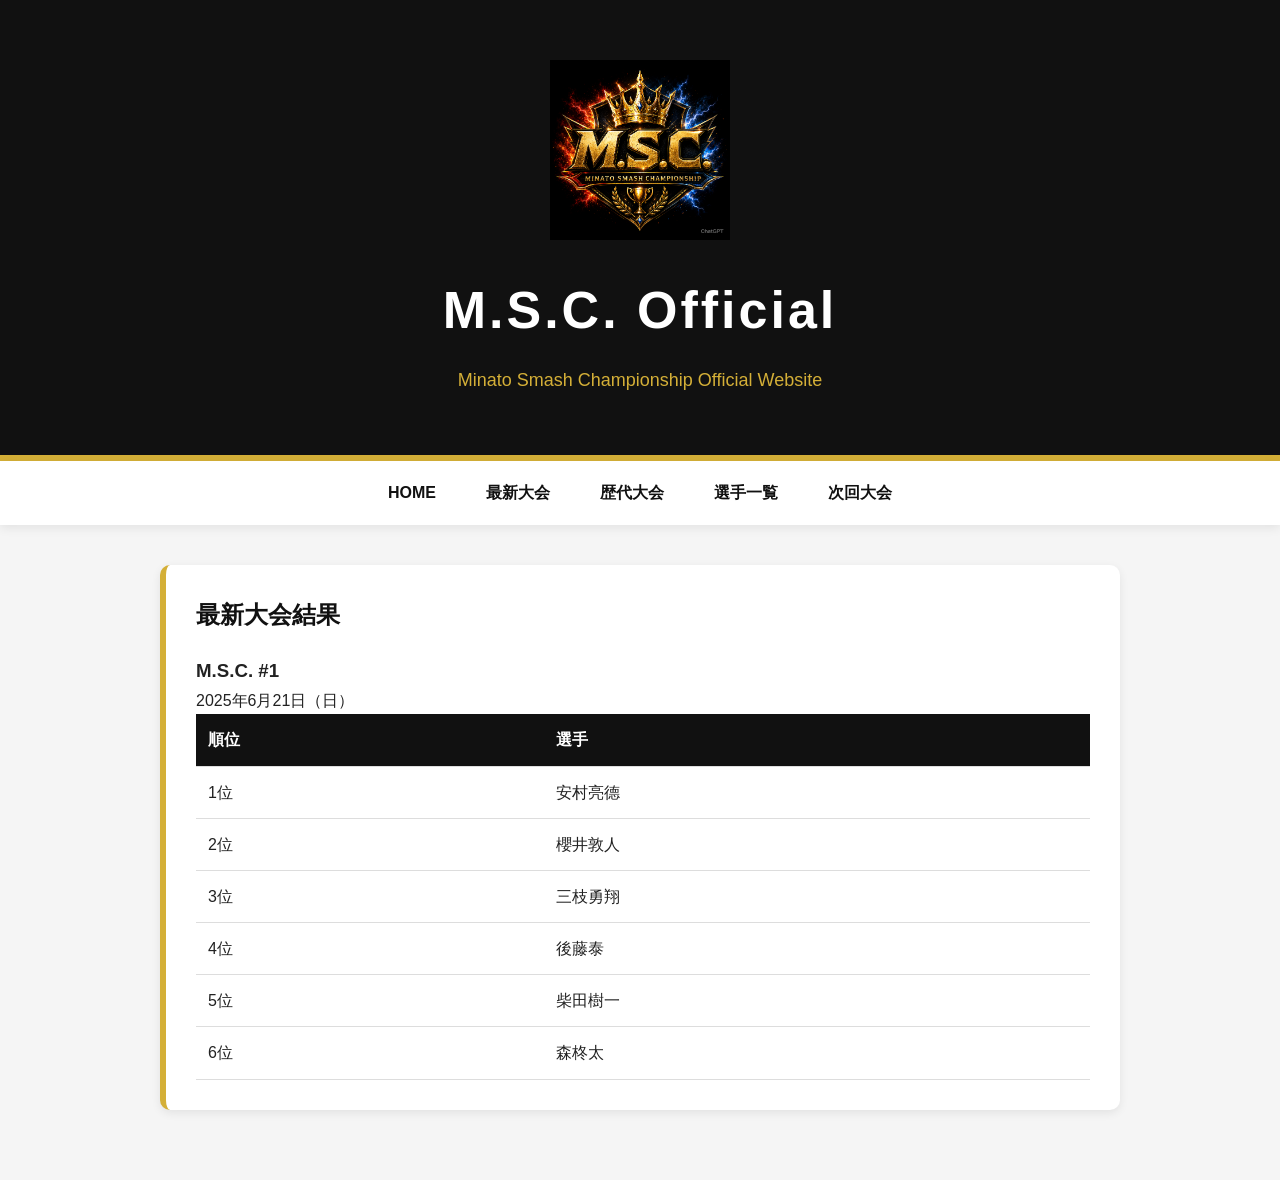
==== index.html @ dd4acc70 "Add stylesheet link to index.html" ====
<!DOCTYPE html>
<html lang="ja">
<head>
<meta charset="UTF-8">
<meta name="viewport" content="width=device-width, initial-scale=1.0">

<title>M.S.C. Official</title>
<link rel="stylesheet" href="style.css">

<style>

*{
margin:0;
padding:0;
box-sizing:border-box;
}

body{
font-family:"Yu Gothic",sans-serif;
background:#f5f5f5;
color:#222;
line-height:1.7;
}

header{
background:#111;
color:#fff;
padding:60px 20px;
text-align:center;
border-bottom:6px solid #d4af37;
}

.logo{
font-size:52px;
font-weight:bold;
letter-spacing:3px;
}

.subtitle{
margin-top:10px;
font-size:18px;
color:#d4af37;
}

nav{
background:#fff;
display:flex;
justify-content:center;
flex-wrap:wrap;
box-shadow:0 3px 10px rgba(0,0,0,.08);
}

nav a{
padding:18px 25px;
text-decoration:none;
color:#111;
font-weight:bold;
transition:.3s;
}

nav a:hover{
color:#d4af37;
}

main{
max-width:1000px;
margin:auto;
padding:40px 20px;
}

.card{
background:white;
padding:30px;
margin-bottom:30px;
border-left:6px solid #d4af37;
box-shadow:0 3px 10px rgba(0,0,0,.08);
border-radius:10px;
}

.card h2{
margin-bottom:20px;
color:#111;
}

table{
width:100%;
border-collapse:collapse;
}

th,td{
padding:12px;
border-bottom:1px solid #ddd;
text-align:left;
}

th{
background:#111;
color:white;
}

footer{
background:#111;
color:white;
text-align:center;
padding:25px;
margin-top:50px;
}

</style>

</head>

<body>

<header>
  
<div class="logo">
<img src="2c39f128fb6e90e_file_00000000c43072099f70bcb75e270d7d_wm.png" alt="M.S.C. Logo" style="width:180px;"><br>
M.S.C. Official
</div>

<div class="subtitle">
Minato Smash Championship Official Website
</div>

</header>

<nav>

<a href="#">HOME</a>
<a href="#">最新大会</a>
<a href="history.html">歴代大会</a>
<a href="players.html">選手一覧</a>
<a href="next.html">次回大会</a>

</nav>

<main>

<div class="card">

<h2>最新大会結果</h2>

<h3>M.S.C. #1</h3>

<p>2025年6月21日（日）</p>

<table>

<tr>
<th>順位</th>
<th>選手</th>
</tr>

<tr><td>1位</td><td>安村亮德</td></tr>
<tr><td>2位</td><td>櫻井敦人</td></tr>
<tr><td>3位</td><td>三枝勇翔</td></tr>
<tr><td>4位</td><td>後藤泰</td></tr>
<tr><td>5位</td><td>柴田樹一</td></tr>
<tr><td>6位</td><td>森柊太</td></tr>

</table>

</div>
---- style.css ----
body{
    margin:0;
    font-family:"Yu Gothic",sans-serif;
    background:#f5f5f5;
    color:#222;
}

header{
    background:#111;
    color:white;
    text-align:center;
    padding:40px 20px;
    border-bottom:5px solid gold;
}

main{
    max-width:900px;
    margin:auto;
    padding:20px;
}

.card{
    background:white;
    padding:20px;
    margin-bottom:20px;
    border-left:5px solid gold;
    border-radius:10px;
    box-shadow:0 2px 8px rgba(0,0,0,.15);
}

.button{
    display:inline-block;
    background:#111;
    color:white;
    text-decoration:none;
    padding:12px 20px;
    border-radius:8px;
}

.button:hover{
    background:gold;
    color:#111;
}

table{
    width:100%;
    border-collapse:collapse;
}

th,td{
    padding:10px;
    border-bottom:1px solid #ddd;
}

th{
    background:#111;
    color:white;
}
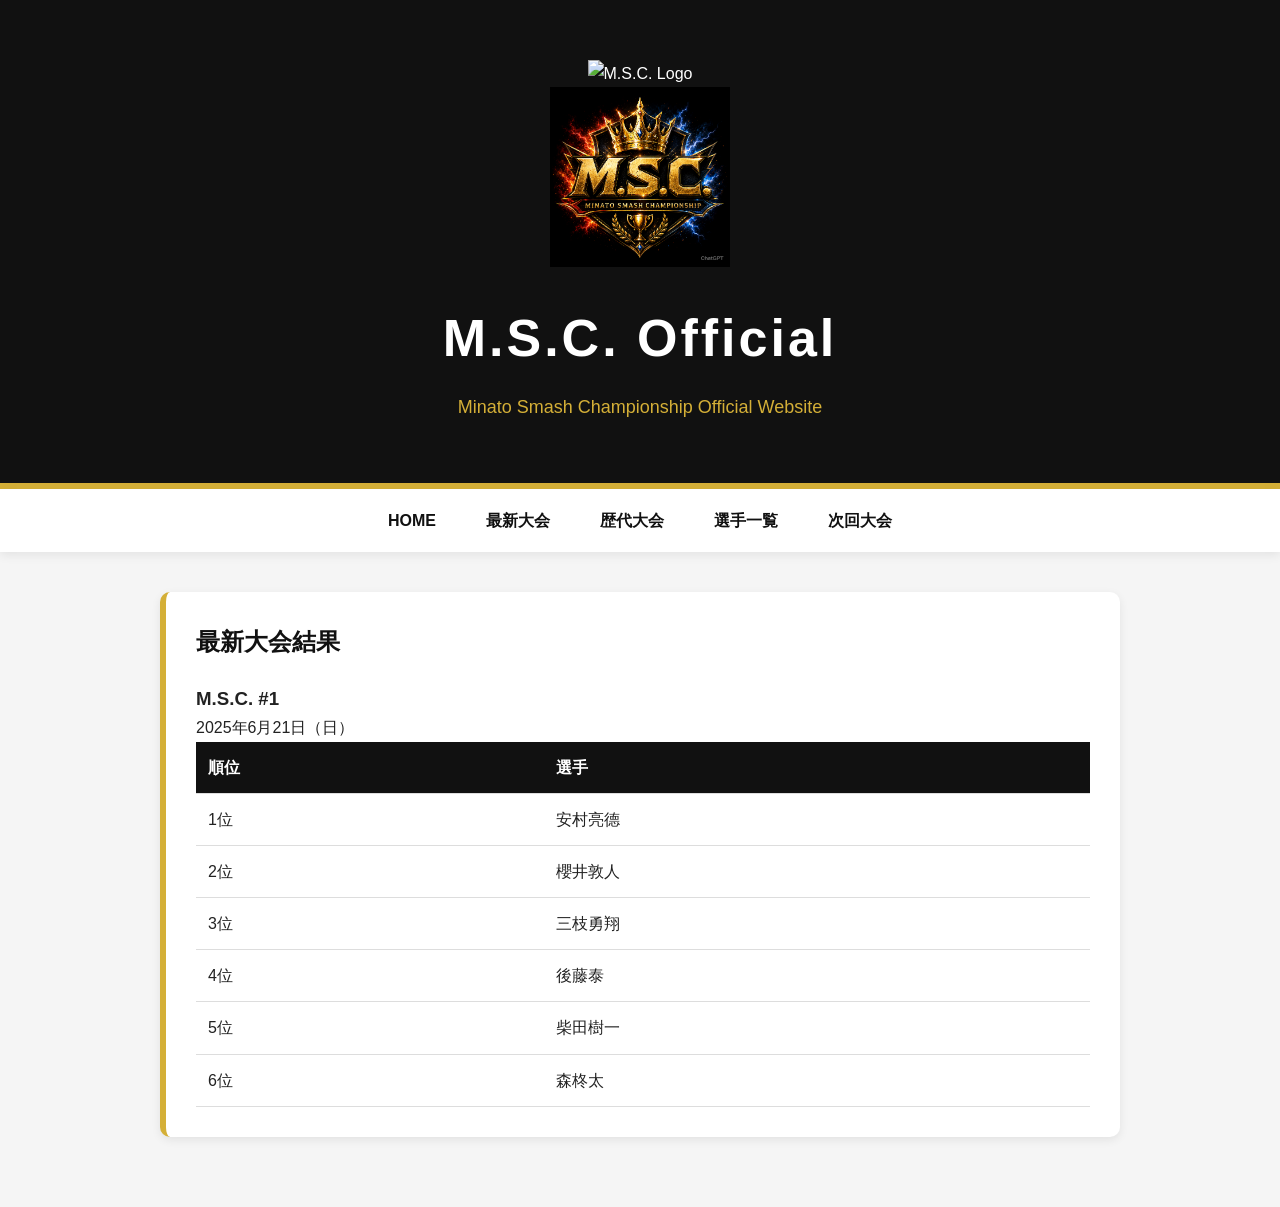
==== commit 4ee039a2: "Update index.html" ====
--- a/index.html
+++ b/index.html
@@ -113,6 +113,8 @@
 <body>
 
 <header>
+
+<img src="logo.png" alt="M.S.C. Logo" width="180">
   
 <div class="logo">
 <img src="2c39f128fb6e90e_file_00000000c43072099f70bcb75e270d7d_wm.png" alt="M.S.C. Logo" style="width:180px;"><br>
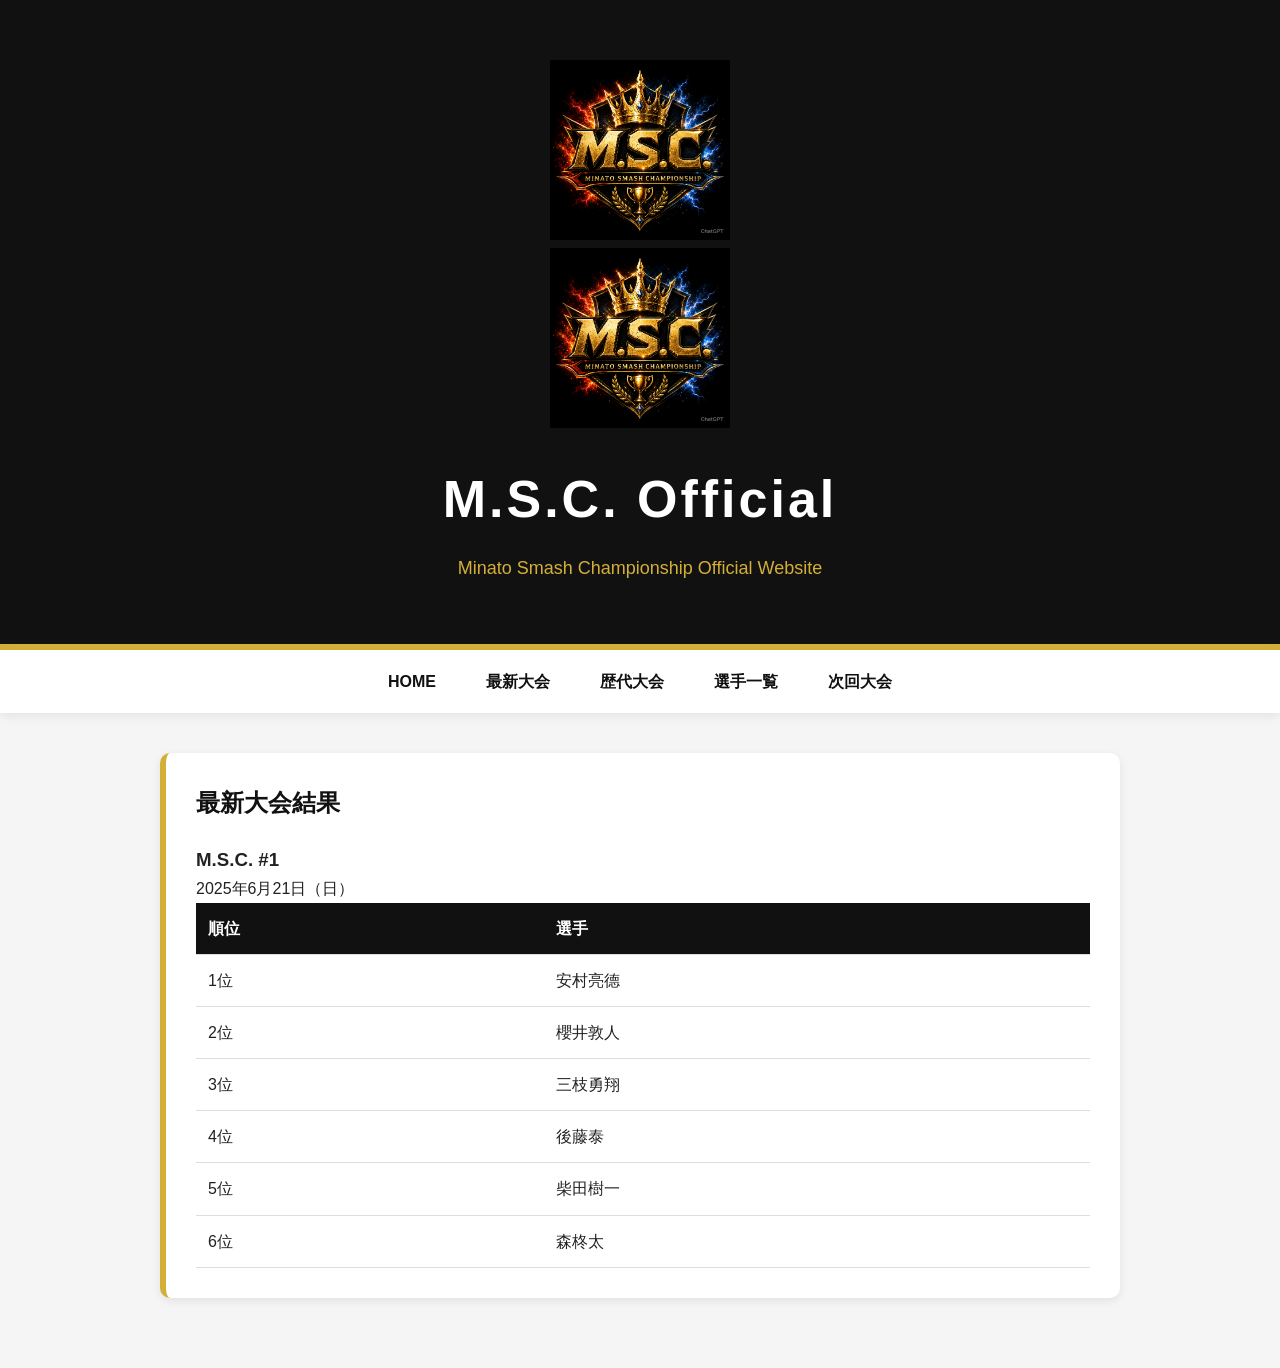
==== commit 6b8160e7: "Update index.html" ====
--- a/index.html
+++ b/index.html
@@ -114,7 +114,7 @@
 
 <header>
 
-<img src="logo.png" alt="M.S.C. Logo" width="180">
+<img src="2c39f128fb6e90e_file_00000000c43072099f70bcb75e270d7d_wm.png" alt="M.S.C. Logo" width="180">
   
 <div class="logo">
 <img src="2c39f128fb6e90e_file_00000000c43072099f70bcb75e270d7d_wm.png" alt="M.S.C. Logo" style="width:180px;"><br>
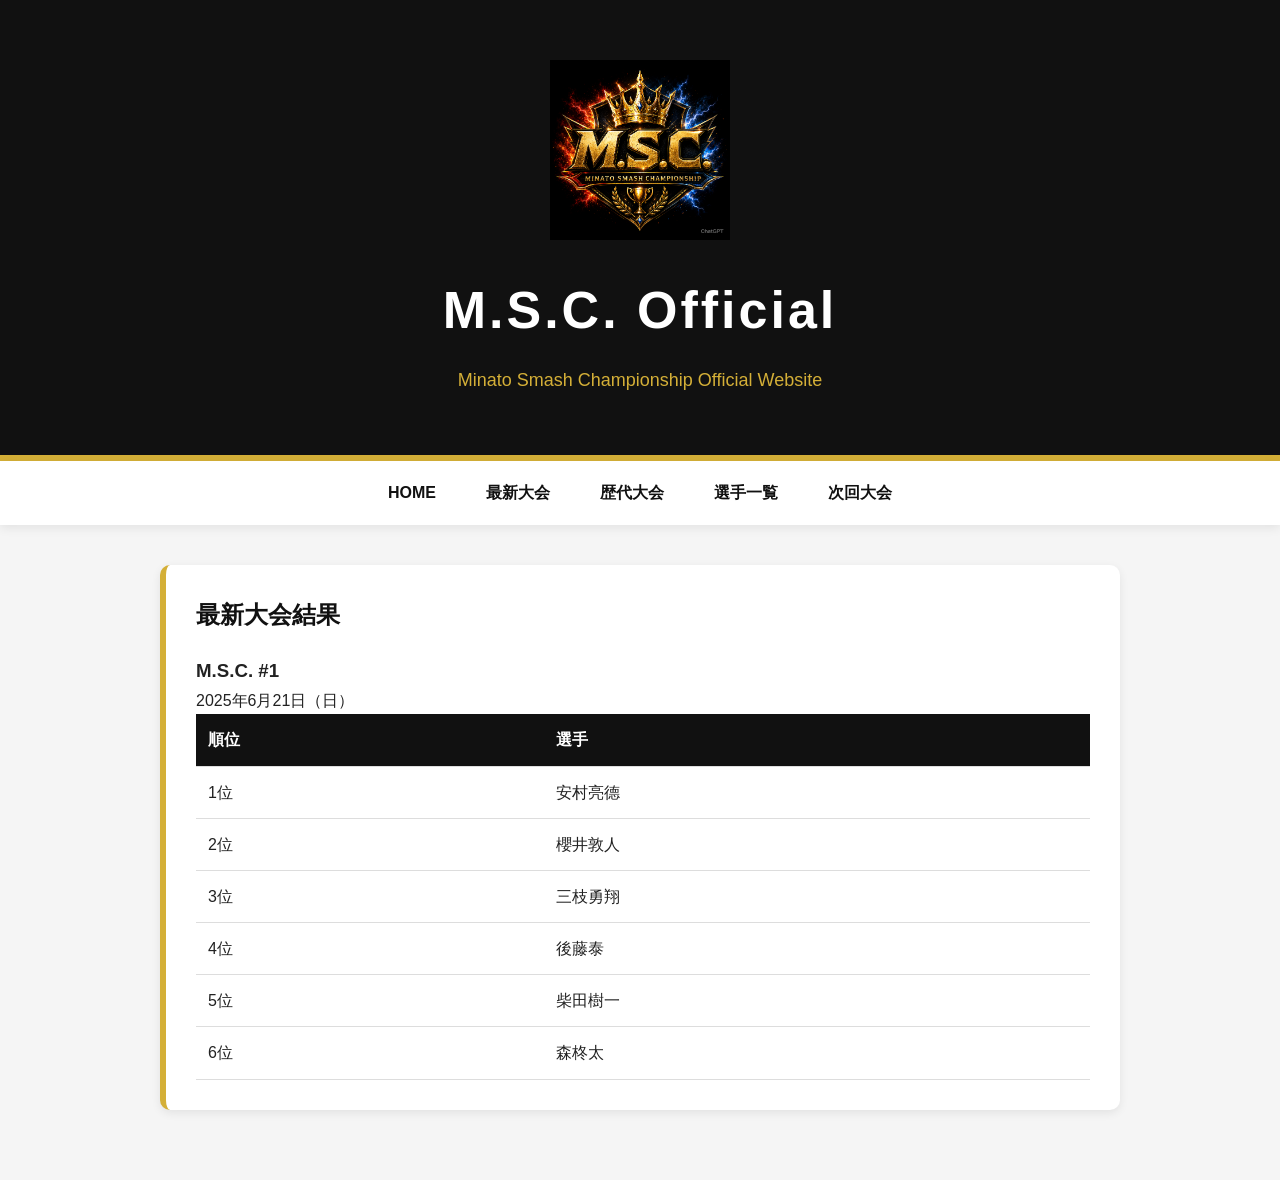
==== commit e9b03f3e: "Remove redundant image tag from header" ====
--- a/index.html
+++ b/index.html
@@ -114,7 +114,6 @@
 
 <header>
 
-<img src="2c39f128fb6e90e_file_00000000c43072099f70bcb75e270d7d_wm.png" alt="M.S.C. Logo" width="180">
   
 <div class="logo">
 <img src="2c39f128fb6e90e_file_00000000c43072099f70bcb75e270d7d_wm.png" alt="M.S.C. Logo" style="width:180px;"><br>
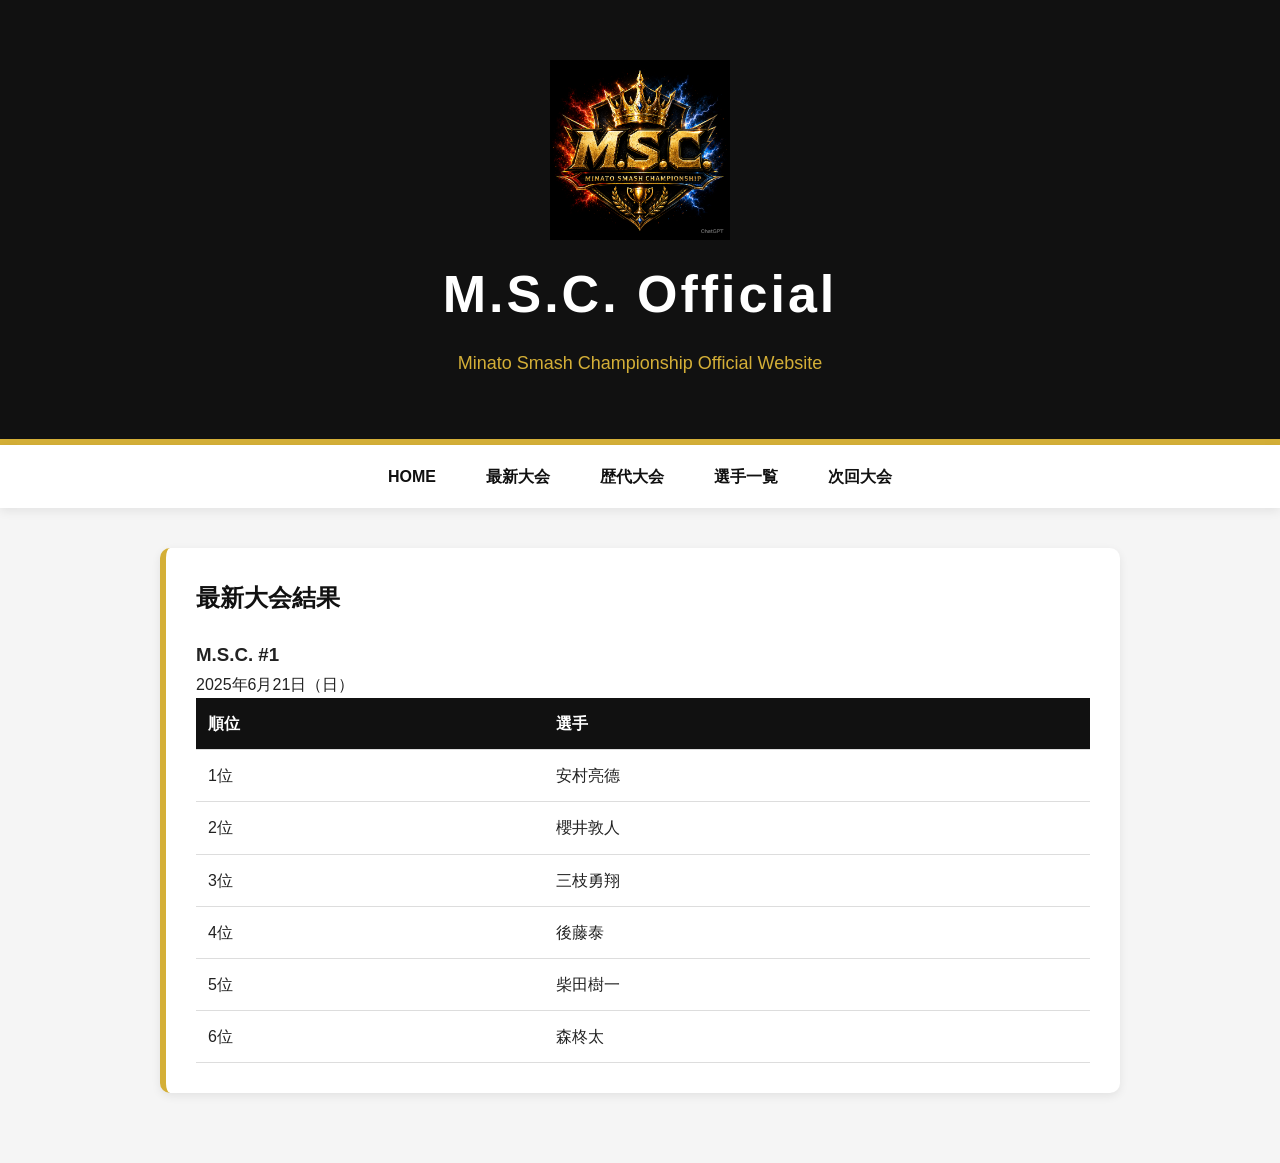
==== commit 45b0e931: "Update index.html" ====
--- a/index.html
+++ b/index.html
@@ -116,8 +116,8 @@
 
   
 <div class="logo">
-<img src="2c39f128fb6e90e_file_00000000c43072099f70bcb75e270d7d_wm.png" alt="M.S.C. Logo" style="width:180px;"><br>
-M.S.C. Official
+    <img src="2c39f128fb6e90e_file_00000000c43072099f70bcb75e270d7d_wm.png" alt="M.S.C. Logo" style="width:180px; display:block; margin:0 auto 10px;">
+    M.S.C. Official
 </div>
 
 <div class="subtitle">
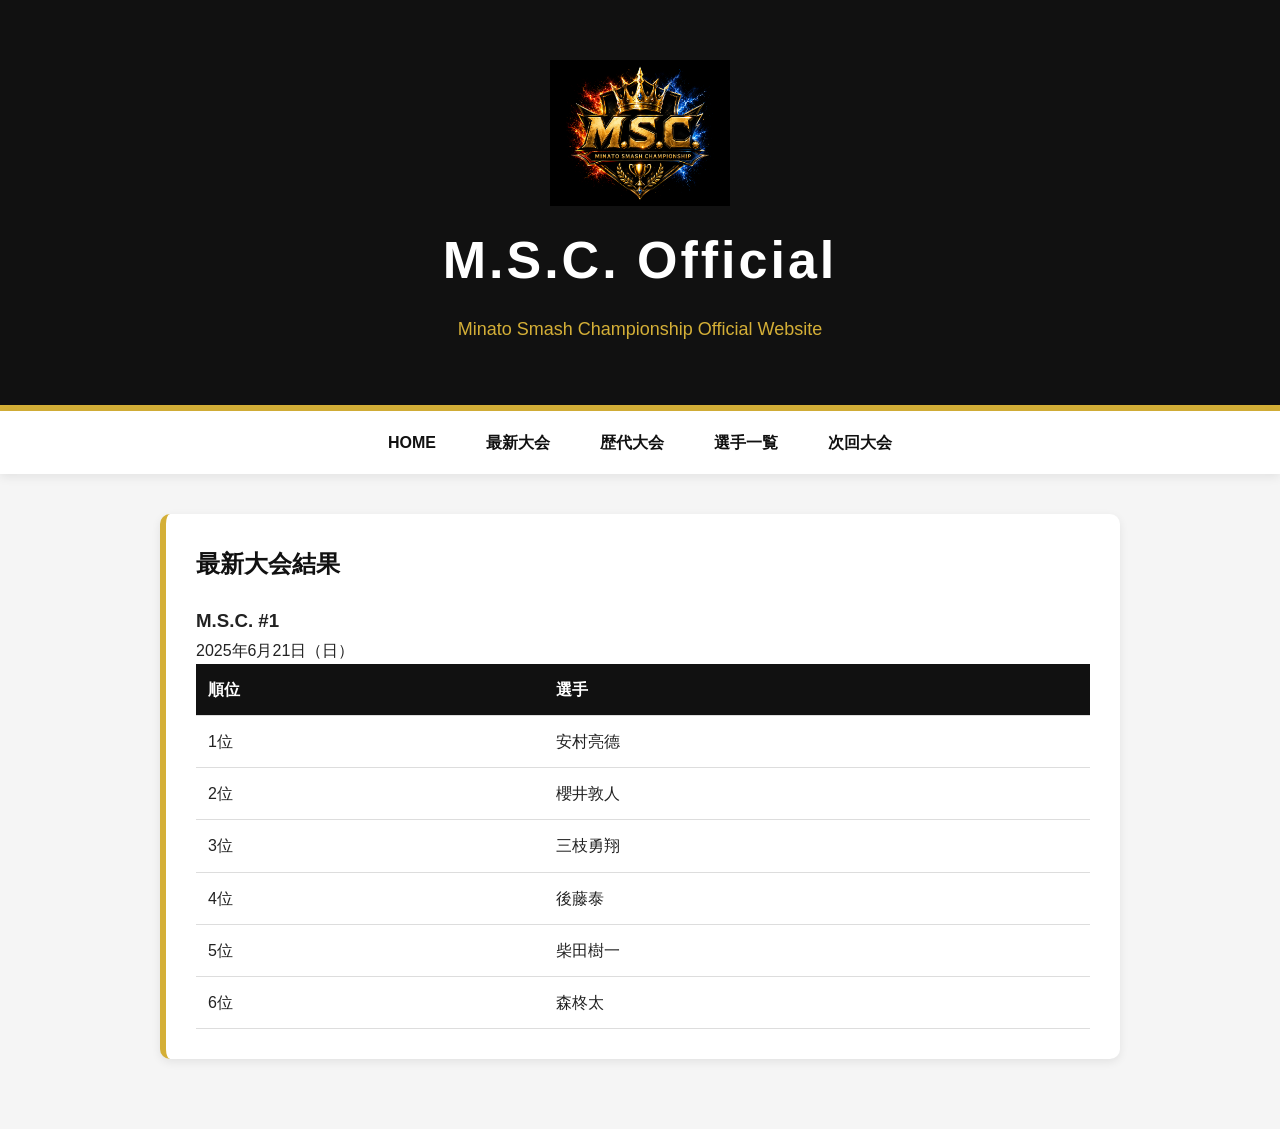
==== commit 8065832b: "Update logo image source in index.html" ====
--- a/index.html
+++ b/index.html
@@ -116,7 +116,7 @@
 
   
 <div class="logo">
-    <img src="2c39f128fb6e90e_file_00000000c43072099f70bcb75e270d7d_wm.png" alt="M.S.C. Logo" style="width:180px; display:block; margin:0 auto 10px;">
+    <img src="logo.png" alt="M.S.C. Logo" style="width:180px; display:block; margin:0 auto 10px;">
     M.S.C. Official
 </div>
 
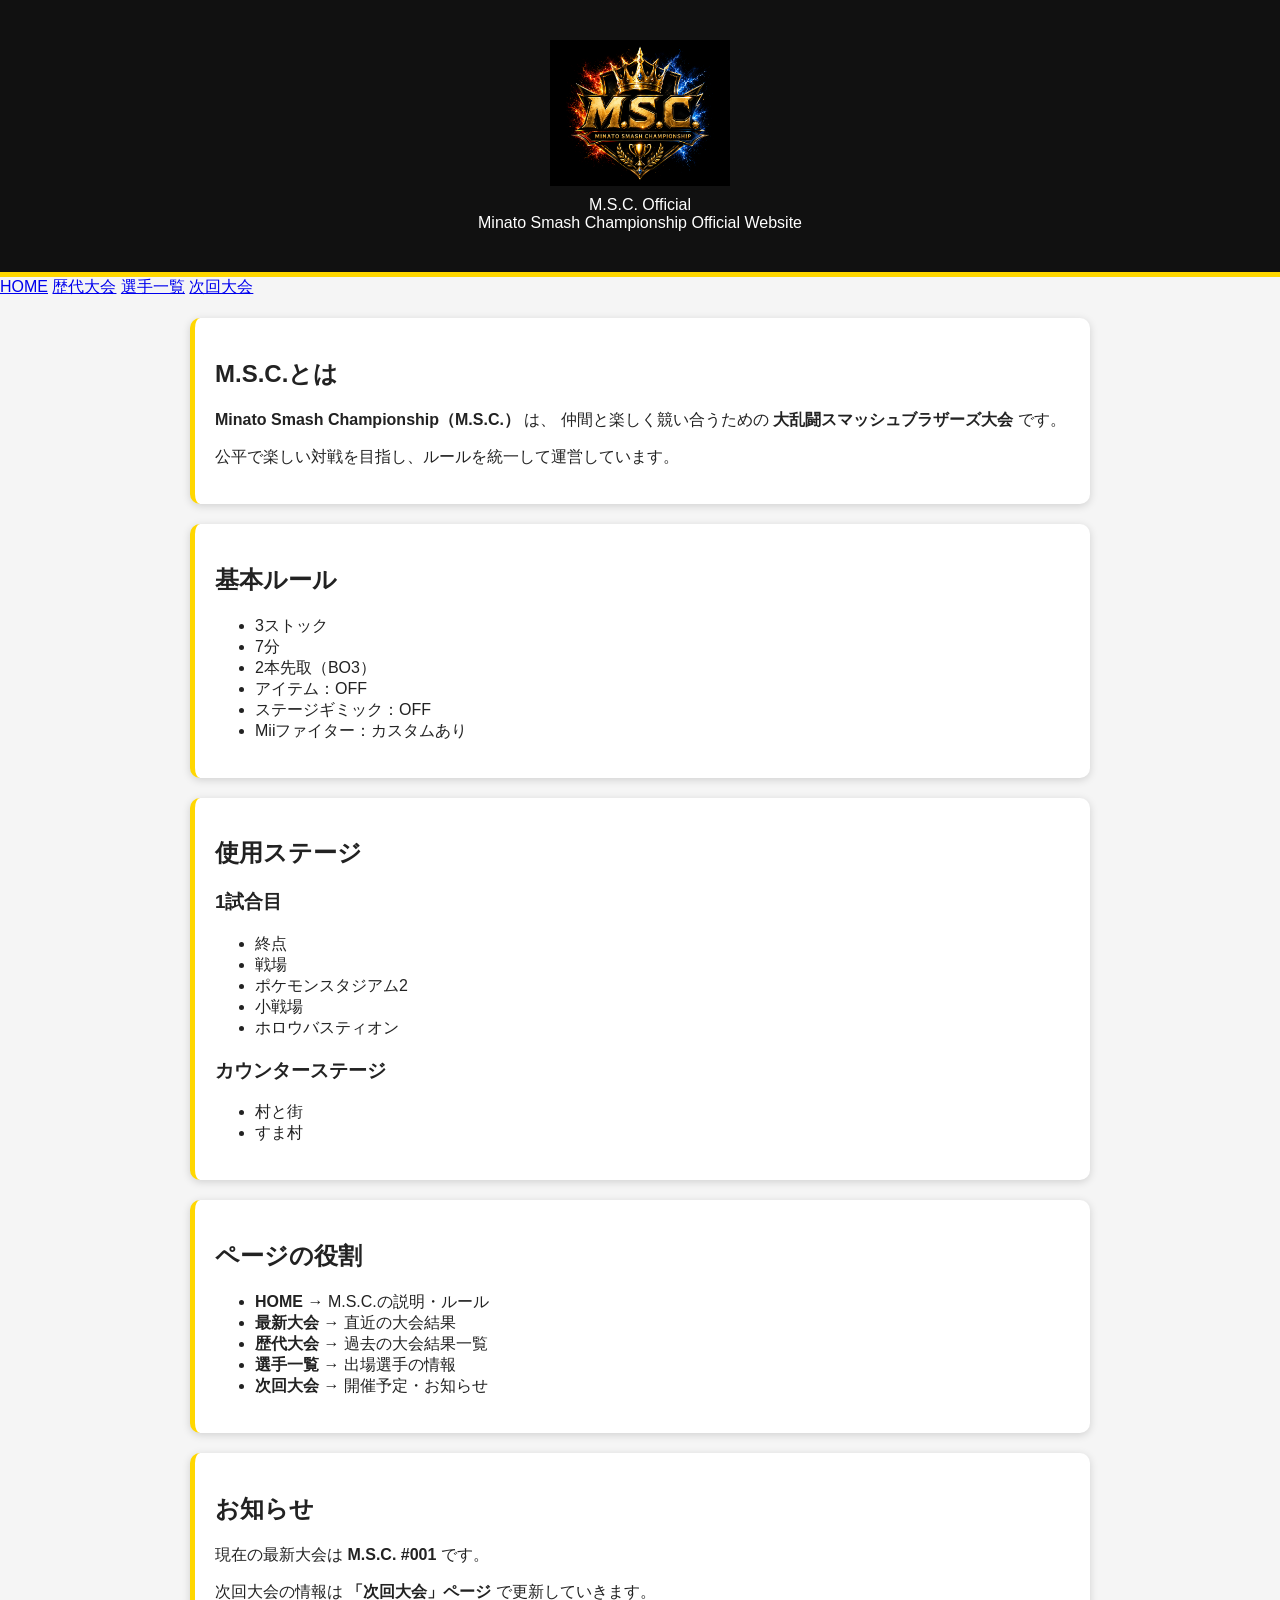
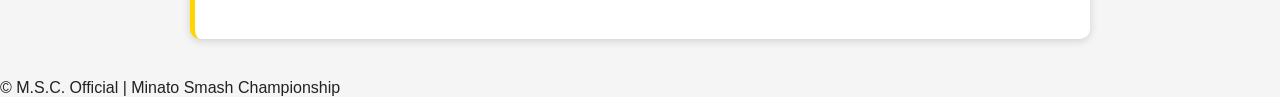
==== commit 38814721: "Update index.html" ====
--- a/index.html
+++ b/index.html
@@ -1,165 +1,81 @@
-<!DOCTYPE html>
-<html lang="ja">
+<!DOCTYPE html><html lang="ja">
 <head>
-<meta charset="UTF-8">
-<meta name="viewport" content="width=device-width, initial-scale=1.0">
-
-<title>M.S.C. Official</title>
-<link rel="stylesheet" href="style.css">
-
-<style>
-
-*{
-margin:0;
-padding:0;
-box-sizing:border-box;
-}
-
-body{
-font-family:"Yu Gothic",sans-serif;
-background:#f5f5f5;
-color:#222;
-line-height:1.7;
-}
-
-header{
-background:#111;
-color:#fff;
-padding:60px 20px;
-text-align:center;
-border-bottom:6px solid #d4af37;
-}
-
-.logo{
-font-size:52px;
-font-weight:bold;
-letter-spacing:3px;
-}
-
-.subtitle{
-margin-top:10px;
-font-size:18px;
-color:#d4af37;
-}
-
-nav{
-background:#fff;
-display:flex;
-justify-content:center;
-flex-wrap:wrap;
-box-shadow:0 3px 10px rgba(0,0,0,.08);
-}
-
-nav a{
-padding:18px 25px;
-text-decoration:none;
-color:#111;
-font-weight:bold;
-transition:.3s;
-}
-
-nav a:hover{
-color:#d4af37;
-}
-
-main{
-max-width:1000px;
-margin:auto;
-padding:40px 20px;
-}
-
-.card{
-background:white;
-padding:30px;
-margin-bottom:30px;
-border-left:6px solid #d4af37;
-box-shadow:0 3px 10px rgba(0,0,0,.08);
-border-radius:10px;
-}
-
-.card h2{
-margin-bottom:20px;
-color:#111;
-}
-
-table{
-width:100%;
-border-collapse:collapse;
-}
-
-th,td{
-padding:12px;
-border-bottom:1px solid #ddd;
-text-align:left;
-}
-
-th{
-background:#111;
-color:white;
-}
-
-footer{
-background:#111;
-color:white;
-text-align:center;
-padding:25px;
-margin-top:50px;
-}
-
-</style>
-
-</head>
-
-<body>
-
-<header>
-
-  
-<div class="logo">
-    <img src="logo.png" alt="M.S.C. Logo" style="width:180px; display:block; margin:0 auto 10px;">
-    M.S.C. Official
+    <meta charset="UTF-8">
+    <meta name="viewport" content="width=device-width, initial-scale=1.0">
+    <title>M.S.C. Official</title>
+    <link rel="stylesheet" href="style.css">
+</head><body><header>
+    <div class="logo">
+        <img src="logo.png" alt="M.S.C. Logo" style="width:180px; display:block; margin:0 auto 10px;">
+        M.S.C. Official
+    </div><div class="subtitle">
+    Minato Smash Championship Official Website
 </div>
 
-<div class="subtitle">
-Minato Smash Championship Official Website
+</header><nav>
+    <a href="index.html">HOME</a>
+    <a href="history.html">歴代大会</a>
+    <a href="players.html">選手一覧</a>
+    <a href="next.html">次回大会</a>
+</nav><main><div class="card">
+    <h2>M.S.C.とは</h2>
+    <p>
+        <strong>Minato Smash Championship（M.S.C.）</strong> は、
+        仲間と楽しく競い合うための <strong>大乱闘スマッシュブラザーズ大会</strong> です。
+    </p>
+    <p>
+        公平で楽しい対戦を目指し、ルールを統一して運営しています。
+    </p>
 </div>
 
-</header>
-
-<nav>
-
-<a href="#">HOME</a>
-<a href="#">最新大会</a>
-<a href="history.html">歴代大会</a>
-<a href="players.html">選手一覧</a>
-<a href="next.html">次回大会</a>
-
-</nav>
-
-<main>
+<div class="card">
+    <h2>基本ルール</h2>
+    <ul>
+        <li>3ストック</li>
+        <li>7分</li>
+        <li>2本先取（BO3）</li>
+        <li>アイテム：OFF</li>
+        <li>ステージギミック：OFF</li>
+        <li>Miiファイター：カスタムあり</li>
+    </ul>
+</div>
 
 <div class="card">
+    <h2>使用ステージ</h2>
+    <h3>1試合目</h3>
+    <ul>
+        <li>終点</li>
+        <li>戦場</li>
+        <li>ポケモンスタジアム2</li>
+        <li>小戦場</li>
+        <li>ホロウバスティオン</li>
+    </ul>
 
-<h2>最新大会結果</h2>
+    <h3>カウンターステージ</h3>
+    <ul>
+        <li>村と街</li>
+        <li>すま村</li>
+    </ul>
+</div>
 
-<h3>M.S.C. #1</h3>
+<div class="card">
+    <h2>ページの役割</h2>
+    <ul>
+        <li><strong>HOME</strong> → M.S.C.の説明・ルール</li>
+        <li><strong>最新大会</strong> → 直近の大会結果</li>
+        <li><strong>歴代大会</strong> → 過去の大会結果一覧</li>
+        <li><strong>選手一覧</strong> → 出場選手の情報</li>
+        <li><strong>次回大会</strong> → 開催予定・お知らせ</li>
+    </ul>
+</div>
 
-<p>2025年6月21日（日）</p>
+<div class="card">
+    <h2>お知らせ</h2>
+    <p>現在の最新大会は <strong>M.S.C. #001</strong> です。</p>
+    <p>次回大会の情報は <strong>「次回大会」ページ</strong> で更新していきます。</p>
+</div>
 
-<table>
-
-<tr>
-<th>順位</th>
-<th>選手</th>
-</tr>
-
-<tr><td>1位</td><td>安村亮德</td></tr>
-<tr><td>2位</td><td>櫻井敦人</td></tr>
-<tr><td>3位</td><td>三枝勇翔</td></tr>
-<tr><td>4位</td><td>後藤泰</td></tr>
-<tr><td>5位</td><td>柴田樹一</td></tr>
-<tr><td>6位</td><td>森柊太</td></tr>
-
-</table>
-
-</div>
+</main><footer>
+    © M.S.C. Official | Minato Smash Championship
+</footer></body>
+</html>
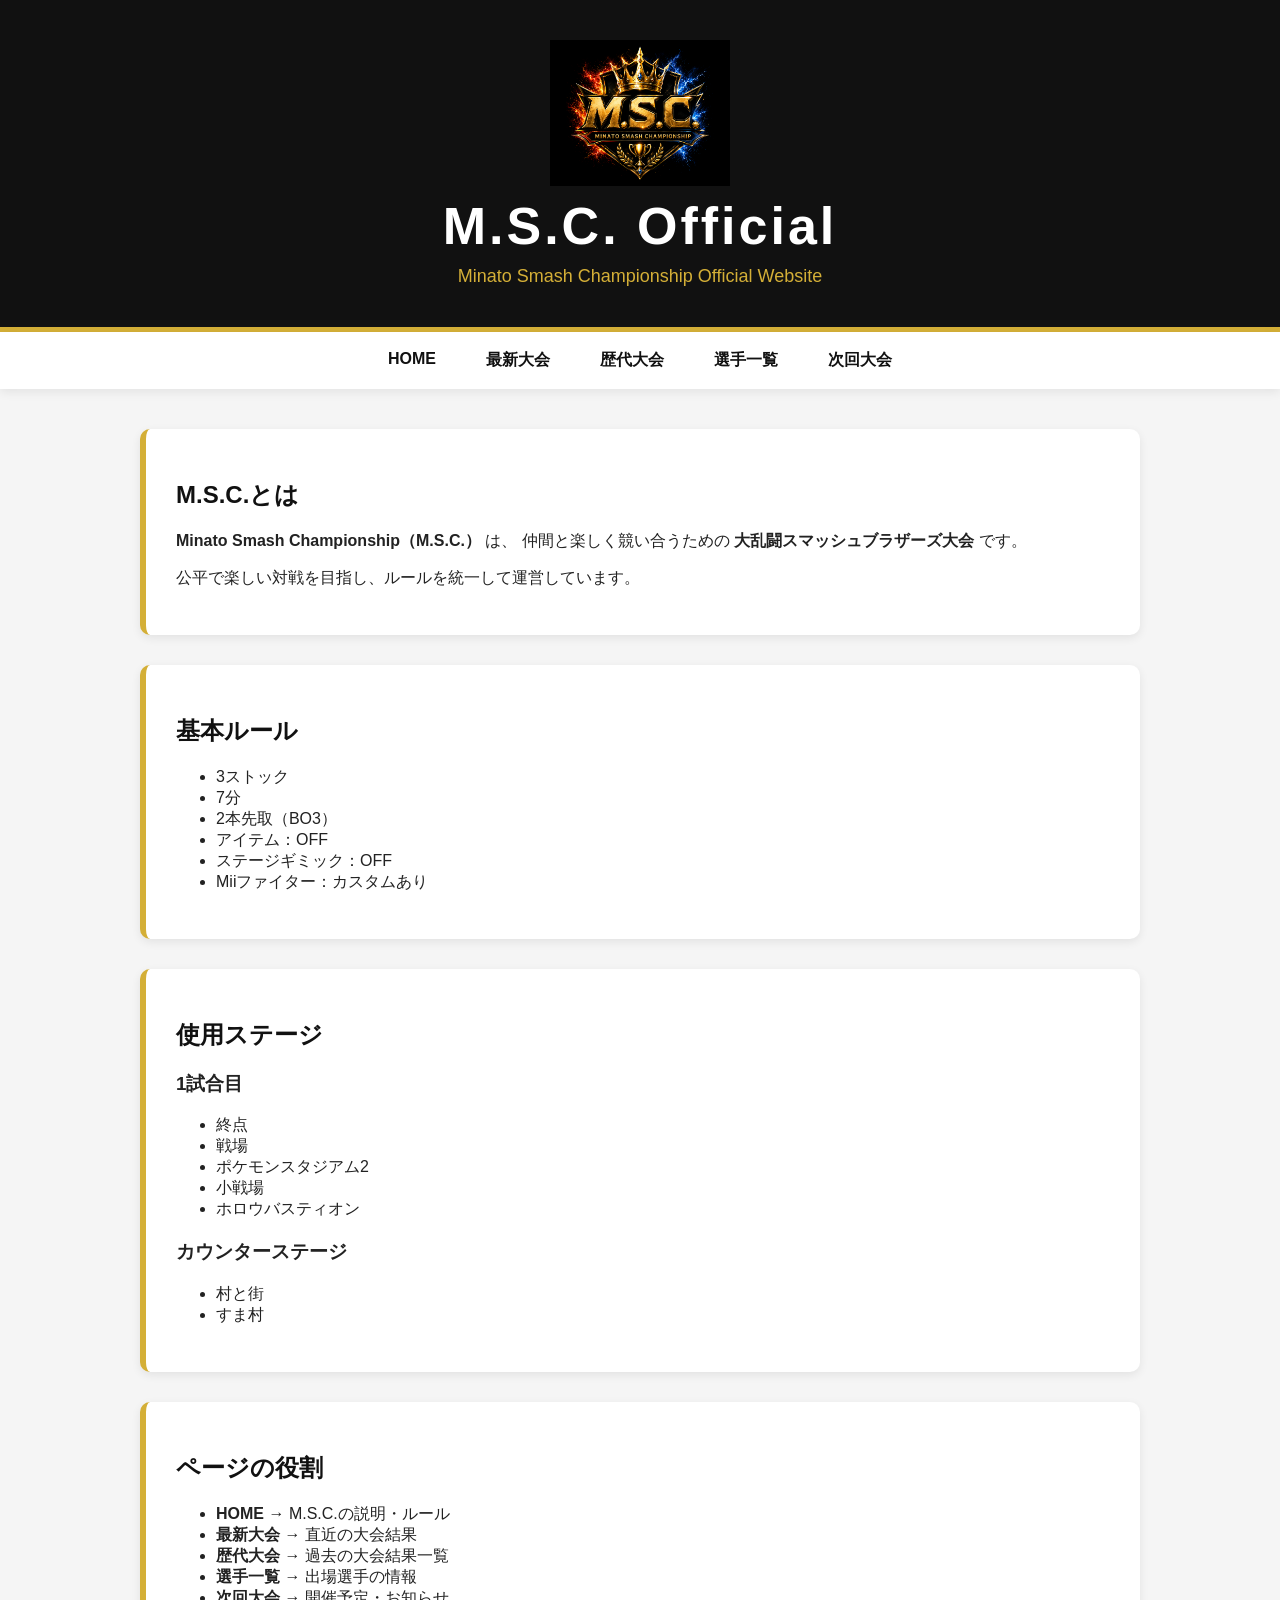
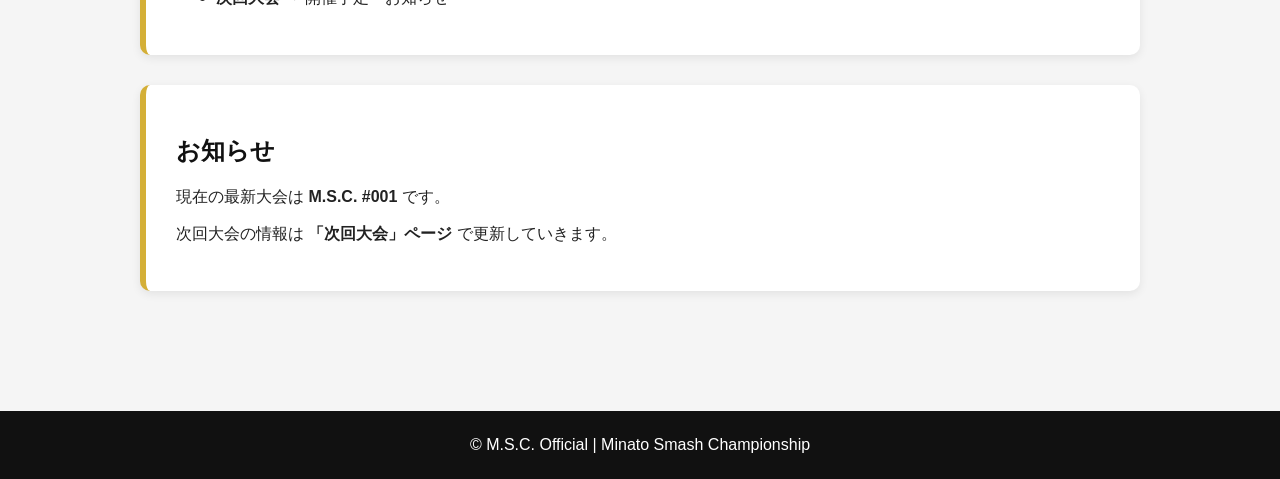
==== commit 1b09b47a: "Add link to latest.html in navigation" ====
--- a/index.html
+++ b/index.html
@@ -14,6 +14,7 @@
 
 </header><nav>
     <a href="index.html">HOME</a>
+    <a href="latest.html">最新大会</a>
     <a href="history.html">歴代大会</a>
     <a href="players.html">選手一覧</a>
     <a href="next.html">次回大会</a>
--- a/style.css
+++ b/style.css
@@ -1,58 +1,90 @@
 body{
-    margin:0;
-    font-family:"Yu Gothic",sans-serif;
-    background:#f5f5f5;
-    color:#222;
+margin:0;
+font-family:"Yu Gothic",sans-serif;
+background:#f5f5f5;
+color:#222;
 }
 
 header{
-    background:#111;
-    color:white;
-    text-align:center;
-    padding:40px 20px;
-    border-bottom:5px solid gold;
+background:#111;
+color:white;
+text-align:center;
+padding:40px 20px;
+border-bottom:5px solid #d4af37;
+}
+
+.logo{
+font-size:52px;
+font-weight:bold;
+letter-spacing:3px;
+}
+
+.subtitle{
+margin-top:10px;
+font-size:18px;
+color:#d4af37;
+}
+
+nav{
+background:#fff;
+display:flex;
+justify-content:center;
+flex-wrap:wrap;
+box-shadow:0 3px 10px rgba(0,0,0,.08);
+}
+
+nav a{
+padding:18px 25px;
+text-decoration:none;
+color:#111;
+font-weight:bold;
+transition:.3s;
+}
+
+nav a:hover{
+color:#d4af37;
 }
 
 main{
-    max-width:900px;
-    margin:auto;
-    padding:20px;
+max-width:1000px;
+margin:auto;
+padding:40px 20px;
 }
 
 .card{
-    background:white;
-    padding:20px;
-    margin-bottom:20px;
-    border-left:5px solid gold;
-    border-radius:10px;
-    box-shadow:0 2px 8px rgba(0,0,0,.15);
+background:white;
+padding:30px;
+margin-bottom:30px;
+border-left:6px solid #d4af37;
+box-shadow:0 3px 10px rgba(0,0,0,.08);
+border-radius:10px;
 }
 
-.button{
-    display:inline-block;
-    background:#111;
-    color:white;
-    text-decoration:none;
-    padding:12px 20px;
-    border-radius:8px;
-}
-
-.button:hover{
-    background:gold;
-    color:#111;
+.card h2{
+margin-bottom:20px;
+color:#111;
 }
 
 table{
-    width:100%;
-    border-collapse:collapse;
+width:100%;
+border-collapse:collapse;
 }
 
 th,td{
-    padding:10px;
-    border-bottom:1px solid #ddd;
+padding:12px;
+border-bottom:1px solid #ddd;
+text-align:left;
 }
 
 th{
-    background:#111;
-    color:white;
+background:#111;
+color:white;
 }
+
+footer{
+background:#111;
+color:white;
+text-align:center;
+padding:25px;
+margin-top:50px;
+}
